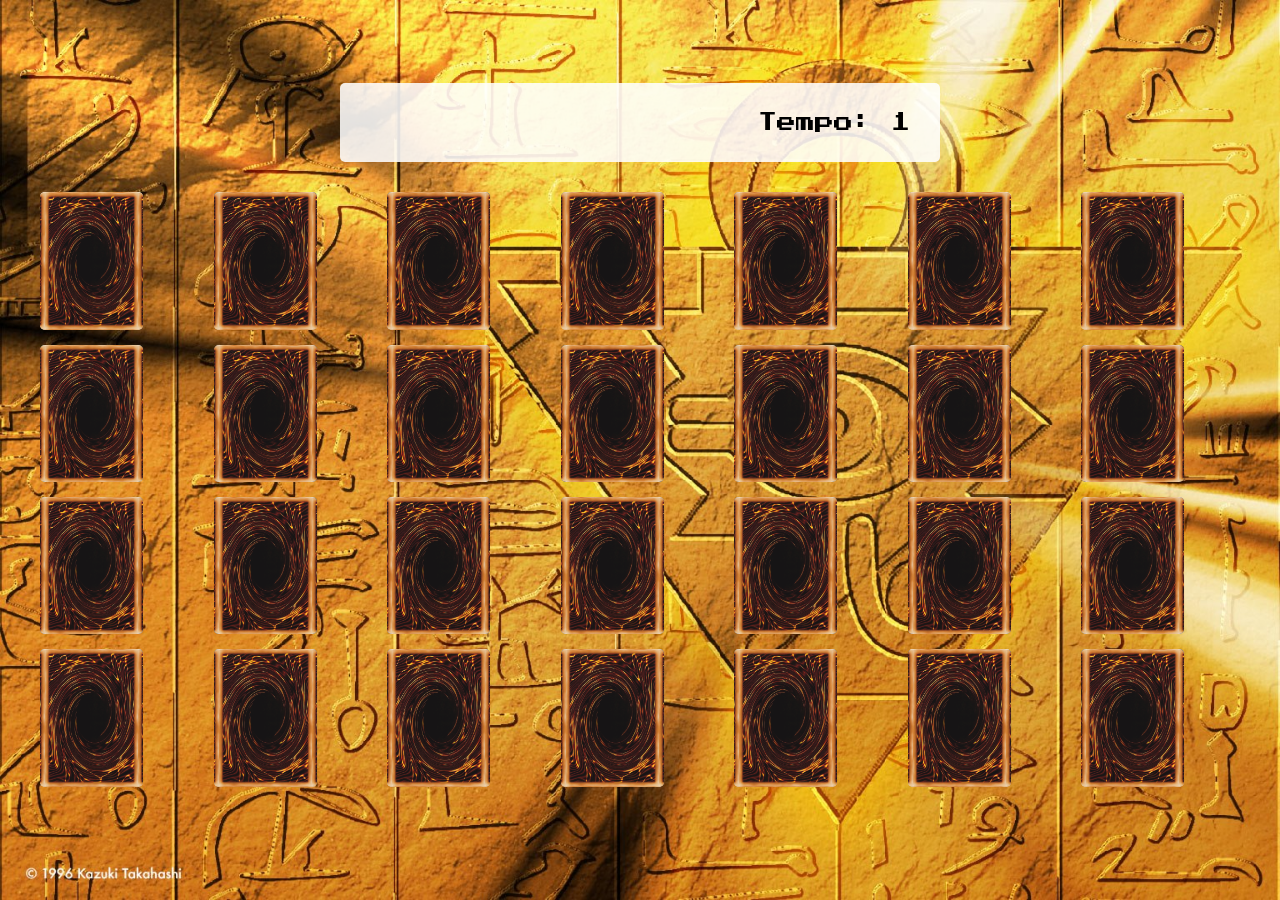
==== pages/game.html @ 15bedf6f "primeiro commit" ====
<!DOCTYPE html>
<html lang="en">

<head>
  <meta charset="UTF-8">
  <meta name="viewport" content="width=device-width, initial-scale=1.0">
  <link rel="stylesheet" href="../css/reset.css">
  <link rel="stylesheet" href="../css/game.css">

  <script defer src="../js/game.js"></script>

  <title>Memory Game</title>
</head>

<body>

  <main>
    <header>
      <span class="player"></span>
      <span>Tempo: <span class="timer">00</span></span>
    </header>

    <div class="grid"></div>
  </main>

</body>

</html>
---- css/game.css ----
main {
  display: flex;
  flex-direction: column;
  width: 100%;
  background-image: url('.././images/background\ yugioh.jpg');
  background-size: cover;
  min-height: 100vh;
  align-items: center;
  justify-content: center;
  padding: 20px 20px 50px;
}

header {
  display: flex;
  align-items: center;
  justify-content: space-between;
  background-color: rgba(255, 255, 255, 0.871);
  font-size: 1.2em;
  width: 100%;
  max-width: 600px;
  padding: 30px;
  margin: 0 0 30px;
  border-radius: 5px;
}

.grid {
  display: grid;
  grid-template-columns: repeat(7, 1fr);
  gap: 15px;
  width: 100%;
  max-width: 1200px;
  margin: 0 auto;
}

.card {
  aspect-ratio: 3/4;
  width: 65%;
  border-radius: 5px;
  position: relative;
  transition: all 400ms ease;
  transform-style: preserve-3d;
  background-color: #cccccc;
}

.face {
  width: 100%;
  height: 100%;
  position: absolute;
  background-size: cover;
  background-position: center;
  border: 5px solid #00b4cc00;
  border-radius: 5px;
  transition: all 400ms ease;
}

.front {
  transform: rotateY(180deg);
}

.back {
  background-image: url('../images/back.png');
  backface-visibility: hidden;
}

.reveal-card {
  transform: rotateY(180deg);
}

.disabled-card {
  filter: saturate(0);
  opacity: 0.5;
}

@media screen and (max-width:920px) {
  .grid {
    grid-template-columns: repeat(5, 1fr);

  }
}
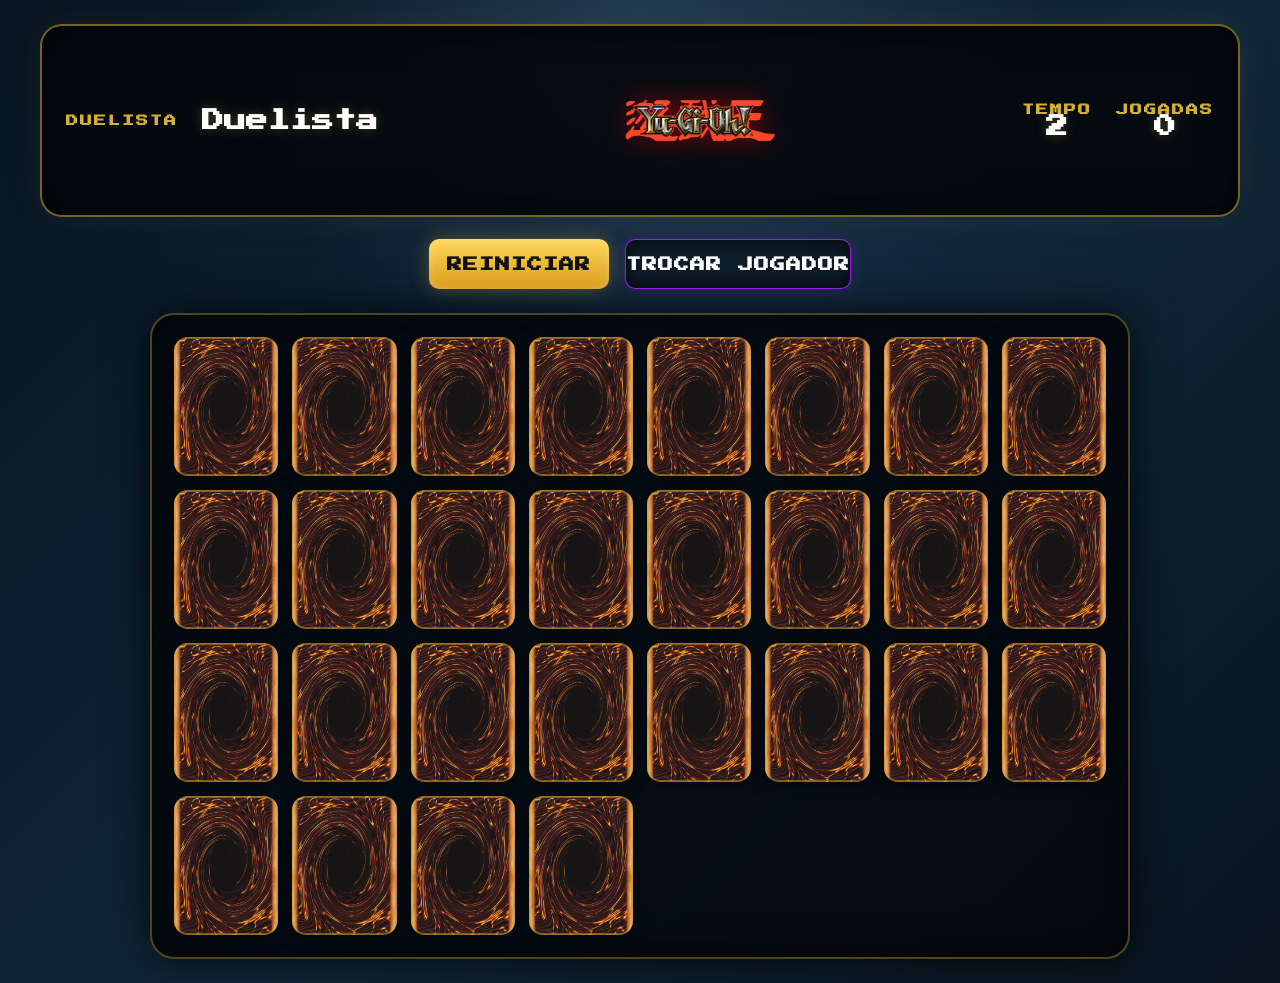
==== commit fd0bcda6: "Adicionando intro cinematográfica e melhorias visuais no Memory Duel" ====
--- a/pages/game.html
+++ b/pages/game.html
@@ -1,28 +1,113 @@
 <!DOCTYPE html>
-<html lang="en">
+<html lang="pt-br">
+<head>
+  <meta charset="UTF-8" />
 
-<head>
-  <meta charset="UTF-8">
-  <meta name="viewport" content="width=device-width, initial-scale=1.0">
-  <link rel="stylesheet" href="../css/reset.css">
-  <link rel="stylesheet" href="../css/game.css">
+  <meta
+    name="viewport"
+    content="width=device-width, initial-scale=1.0"
+  />
 
-  <script defer src="../js/game.js"></script>
+  <title>Memory Duel</title>
 
-  <title>Memory Game</title>
+  <link rel="stylesheet" href="../css/reset.css" />
+  <link rel="stylesheet" href="../css/game.css" />
 </head>
 
 <body>
 
-  <main>
-    <header>
-      <span class="player"></span>
-      <span>Tempo: <span class="timer">00</span></span>
+  <main class="game-page">
+
+    <header class="game-header">
+
+      <div class="player-box">
+        <span class="label">Duelista</span>
+
+        <span class="player"></span>
+      </div>
+
+      <img
+        src="../images/logo.png"
+        alt="Yu-Gi-Oh"
+        class="header-logo"
+      />
+
+      <div class="stats">
+
+        <div>
+          <span class="label">Tempo</span>
+
+          <strong class="timer">0</strong>
+        </div>
+
+        <div>
+          <span class="label">Jogadas</span>
+
+          <strong class="moves">0</strong>
+        </div>
+
+      </div>
+
     </header>
 
-    <div class="grid"></div>
+    <div class="game-actions">
+
+      <button
+        class="action-button restart-button"
+        type="button"
+      >
+        Reiniciar
+      </button>
+
+      <a
+        href="../index.html"
+        class="action-button home-button"
+      >
+        Trocar jogador
+      </a>
+
+    </div>
+
+    <section class="grid"></section>
+
   </main>
 
+  <div class="modal hidden">
+
+    <div class="modal-content">
+
+      <img
+        src="../images/logo.png"
+        alt="Yu-Gi-Oh"
+      />
+
+      <h2>Duelo Finalizado!</h2>
+
+      <p class="result-message"></p>
+
+      <div class="modal-actions">
+
+        <button
+          class="action-button play-again-button"
+          type="button"
+        >
+          Jogar novamente
+        </button>
+
+        <a
+          href="../index.html"
+          class="action-button exit-button"
+        >
+          Sair
+        </a>
+
+      </div>
+
+    </div>
+
+  </div>
+
+  <script src="../js/game.js"></script>
+
 </body>
-
 </html>
--- a/css/game.css
+++ b/css/game.css
@@ -1,79 +1,527 @@
-main {
+body {
+  min-height: 100vh;
+
+  background:
+    radial-gradient(circle at top,
+      rgba(72, 112, 148, 0.35),
+      transparent 35%),
+
+    linear-gradient(
+      135deg,
+      #07131f 0%,
+      #0b1d2d 25%,
+      #10273a 55%,
+      #08131d 100%
+    );
+
+  font-family: Arial, Helvetica, sans-serif;
+
+  color: #fff;
+
+  overflow-x: hidden;
+
+  animation: backgroundMove 10s ease infinite alternate;
+}
+
+.game-page {
+  width: 100%;
+  min-height: 100vh;
+
+  padding: 24px;
+}
+
+.game-header {
+  width: 100%;
+  max-width: 1200px;
+
+  margin: 0 auto 22px;
+
+  display: flex;
+  justify-content: space-between;
+  align-items: center;
+
+  gap: 20px;
+
+  padding: 18px 24px;
+
+  background: rgba(5, 8, 13, 0.9);
+
+  backdrop-filter: blur(12px);
+
+  border: 2px solid rgba(212, 175, 55, 0.55);
+  border-radius: 22px;
+
+  box-shadow:
+    0 0 35px rgba(212, 175, 55, 0.08),
+    inset 0 0 35px rgba(0, 0, 0, 0.85);
+}
+
+.player-box,
+.stats {
+  display: flex;
+  align-items: center;
+
+  gap: 24px;
+}
+
+.stats div {
   display: flex;
   flex-direction: column;
-  width: 100%;
-  background-image: url('.././images/background\ yugioh.jpg');
-  background-size: cover;
-  min-height: 100vh;
+
+  text-align: center;
+}
+
+.label {
+  color: #d4af37;
+
+  font-size: 12px;
+  font-weight: 800;
+
+  text-transform: uppercase;
+  letter-spacing: 2px;
+}
+
+.player,
+.stats strong {
+  color: #fff;
+
+  font-size: 22px;
+  font-weight: 900;
+
+  text-shadow: 0 0 12px rgba(255, 215, 90, 0.25);
+}
+
+.header-logo {
+  width: 150px;
+
+  filter: drop-shadow(0 0 14px rgba(255, 0, 0, 0.45));
+}
+
+.game-actions {
+  width: 100%;
+  max-width: 1200px;
+
+  margin: 0 auto 24px;
+
+  display: flex;
+  justify-content: center;
+
+  gap: 16px;
+}
+
+.action-button {
+  min-width: 180px;
+  height: 50px;
+
+  display: flex;
+  justify-content: center;
   align-items: center;
-  justify-content: center;
-  padding: 20px 20px 50px;
-}
-
-header {
-  display: flex;
-  align-items: center;
-  justify-content: space-between;
-  background-color: rgba(255, 255, 255, 0.871);
-  font-size: 1.2em;
-  width: 100%;
-  max-width: 600px;
-  padding: 30px;
-  margin: 0 0 30px;
-  border-radius: 5px;
+
+  border: none;
+  border-radius: 10px;
+
+  background: linear-gradient(180deg, #ffd85c, #d99b18);
+
+  color: #111;
+
+  text-transform: uppercase;
+  letter-spacing: 1px;
+
+  font-size: 15px;
+  font-weight: 900;
+
+  cursor: pointer;
+
+  text-decoration: none;
+
+  box-shadow:
+    0 0 18px rgba(212, 175, 55, 0.35),
+    inset 0 0 10px rgba(255, 255, 255, 0.25);
+
+  transition: 0.3s;
+}
+
+.action-button:hover {
+  transform: translateY(-3px) scale(1.02);
+
+  box-shadow:
+    0 0 25px rgba(255, 215, 90, 0.55),
+    0 0 45px rgba(255, 215, 90, 0.25);
+}
+
+.home-button {
+  background: rgba(0, 0, 0, 0.35);
+
+  color: #fff;
+
+  border: 1px solid rgba(177, 37, 255, 0.85);
+
+  box-shadow:
+    0 0 16px rgba(177, 37, 255, 0.22),
+    inset 0 0 16px rgba(0, 0, 0, 0.8);
+}
+
+.home-button:hover {
+  box-shadow:
+    0 0 25px rgba(177, 37, 255, 0.45),
+    0 0 45px rgba(177, 37, 255, 0.22);
 }
 
 .grid {
+  width: 100%;
+  max-width: 980px;
+
+  margin: 0 auto;
+
   display: grid;
-  grid-template-columns: repeat(7, 1fr);
-  gap: 15px;
-  width: 100%;
-  max-width: 1200px;
-  margin: 0 auto;
+
+  grid-template-columns: repeat(8, 1fr);
+
+  justify-items: center;
+
+  gap: 14px;
+
+  padding: 22px;
+
+  background: rgba(5, 8, 13, 0.78);
+
+  border: 2px solid rgba(212, 175, 55, 0.35);
+  border-radius: 24px;
+
+  box-shadow:
+    0 0 45px rgba(0, 0, 0, 0.8),
+    inset 0 0 40px rgba(0, 0, 0, 0.75);
 }
 
 .card {
-  aspect-ratio: 3/4;
-  width: 65%;
-  border-radius: 5px;
+  width: 100%;
+  max-width: 150px;
+
+  aspect-ratio: 3 / 4;
+
   position: relative;
-  transition: all 400ms ease;
+
   transform-style: preserve-3d;
-  background-color: #cccccc;
+
+  transition:
+    transform 0.6s cubic-bezier(.4, 2, .3, 1),
+    filter 0.3s;
+
+  cursor: pointer;
+}
+
+.card:hover {
+  transform: translateY(-6px);
 }
 
 .face {
   width: 100%;
   height: 100%;
+
   position: absolute;
+
+  border-radius: 14px;
+
   background-size: cover;
   background-position: center;
-  border: 5px solid #00b4cc00;
-  border-radius: 5px;
-  transition: all 400ms ease;
+
+  backface-visibility: hidden;
+
+  border: 2px solid rgba(212, 175, 55, 0.45);
+
+  box-shadow:
+    0 0 16px rgba(0, 0, 0, 0.7),
+    inset 0 0 16px rgba(255, 255, 255, 0.05);
 }
 
 .front {
   transform: rotateY(180deg);
+
+  z-index: 2;
 }
 
 .back {
-  background-image: url('../images/back.png');
-  backface-visibility: hidden;
-}
-
-.reveal-card {
+  background-image: url("../images/back.png");
+
+  transform: rotateY(0deg);
+}
+
+.card.reveal-card {
   transform: rotateY(180deg);
 }
 
-.disabled-card {
-  filter: saturate(0);
-  opacity: 0.5;
-}
-
-@media screen and (max-width:920px) {
+.card.reveal-card:hover {
+  transform: rotateY(180deg);
+}
+
+.card.disabled-card {
+  transform: none;
+
+  filter:
+    brightness(1.05)
+    drop-shadow(0 0 12px rgba(255, 215, 90, 0.35));
+
+  cursor: default;
+}
+
+.card.disabled-card:hover {
+  transform: none;
+}
+
+.card.disabled-card .front {
+  transform: rotateY(0deg);
+
+  z-index: 999;
+
+  opacity: 1;
+
+  backface-visibility: visible;
+}
+
+.card.disabled-card .back {
+  opacity: 0;
+
+  pointer-events: none;
+}
+
+.matched-card {
+  animation: matchedGlow 0.8s ease;
+}
+
+.modal {
+  position: fixed;
+
+  inset: 0;
+
+  background: rgba(0, 0, 0, 0.82);
+
+  display: flex;
+  justify-content: center;
+  align-items: center;
+
+  padding: 20px;
+
+  z-index: 999;
+}
+
+.hidden {
+  display: none;
+}
+
+.modal-content {
+  width: 100%;
+  max-width: 500px;
+
+  padding: 50px 35px;
+
+  text-align: center;
+
+  background:
+    radial-gradient(circle at top,
+      rgba(212, 175, 55, 0.15),
+      rgba(5, 8, 13, 0.98));
+
+  border: 2px solid rgba(212, 175, 55, 0.65);
+  border-radius: 28px;
+
+  box-shadow:
+    0 0 45px rgba(212, 175, 55, 0.18),
+    inset 0 0 45px rgba(0, 0, 0, 0.9);
+
+  animation: modalShow 0.5s ease;
+}
+
+.modal-content img {
+  width: 180px;
+
+  margin-bottom: 20px;
+
+  filter: drop-shadow(0 0 14px rgba(255, 0, 0, 0.45));
+}
+
+.modal-content h2 {
+  color: #d4af37;
+
+  text-transform: uppercase;
+  letter-spacing: 2px;
+
+  font-size: 28px;
+  font-weight: 900;
+
+  margin-bottom: 16px;
+}
+
+.result-message {
+  color: #d9d9d9;
+
+  font-size: 16px;
+  line-height: 1.5;
+
+  margin-bottom: 26px;
+}
+
+.modal-actions {
+  display: flex;
+  justify-content: center;
+  align-items: center;
+
+  gap: 14px;
+
+  flex-wrap: wrap;
+
+  margin-top: 10px;
+}
+
+.play-again-button,
+.exit-button {
+  min-width: 190px;
+
+  font-size: 9px;
+}
+
+.exit-button {
+  background: rgba(0, 0, 0, 0.35);
+
+  color: #fff;
+
+  border: 1px solid rgba(177, 37, 255, 0.85);
+
+  box-shadow:
+    0 0 16px rgba(177, 37, 255, 0.22),
+    inset 0 0 16px rgba(0, 0, 0, 0.8);
+}
+
+.exit-button:hover {
+  transform: translateY(-3px) scale(1.02);
+
+  box-shadow:
+    0 0 25px rgba(177, 37, 255, 0.45),
+    0 0 45px rgba(177, 37, 255, 0.22);
+}
+
+@keyframes matchedGlow {
+  0% {
+    filter: brightness(1);
+  }
+
+  50% {
+    filter:
+      brightness(1.35)
+      drop-shadow(0 0 18px gold);
+  }
+
+  100% {
+    filter: brightness(1);
+  }
+}
+
+@keyframes modalShow {
+  from {
+    transform: scale(0.8);
+    opacity: 0;
+  }
+
+  to {
+    transform: scale(1);
+    opacity: 1;
+  }
+}
+
+@keyframes backgroundMove {
+  from {
+    background-position: center top;
+  }
+
+  to {
+    background-position: center bottom;
+  }
+}
+
+@media (max-width: 950px) {
+  .game-header {
+    flex-direction: column;
+
+    text-align: center;
+  }
+
+  .player-box,
+  .stats {
+    justify-content: center;
+  }
+
   .grid {
-    grid-template-columns: repeat(5, 1fr);
-
+    grid-template-columns: repeat(4, 1fr);
+
+    gap: 14px;
+
+    padding: 18px;
+  }
+
+  .card {
+    max-width: 135px;
+  }
+}
+
+@media (max-width: 620px) {
+  .game-page {
+    padding: 14px;
+  }
+
+  .game-header {
+    padding: 18px 14px;
+  }
+
+  .header-logo {
+    width: 120px;
+  }
+
+  .player,
+  .stats strong {
+    font-size: 18px;
+  }
+
+  .game-actions {
+    flex-direction: column;
+  }
+
+  .action-button {
+    width: 100%;
+  }
+
+  .grid {
+    grid-template-columns: repeat(3, 1fr);
+
+    gap: 10px;
+
+    padding: 12px;
+
+    border-radius: 18px;
+  }
+
+  .card {
+    max-width: 120px;
+  }
+
+  .face {
+    border-radius: 10px;
+  }
+
+  .modal-actions {
+    flex-direction: column;
+  }
+
+  .play-again-button,
+  .exit-button {
+    width: 100%;
+  }
+}
+
+@media (max-width: 380px) {
+  .grid {
+    grid-template-columns: repeat(2, 1fr);
+  }
+
+  .card {
+    max-width: 110px;
   }
 }
